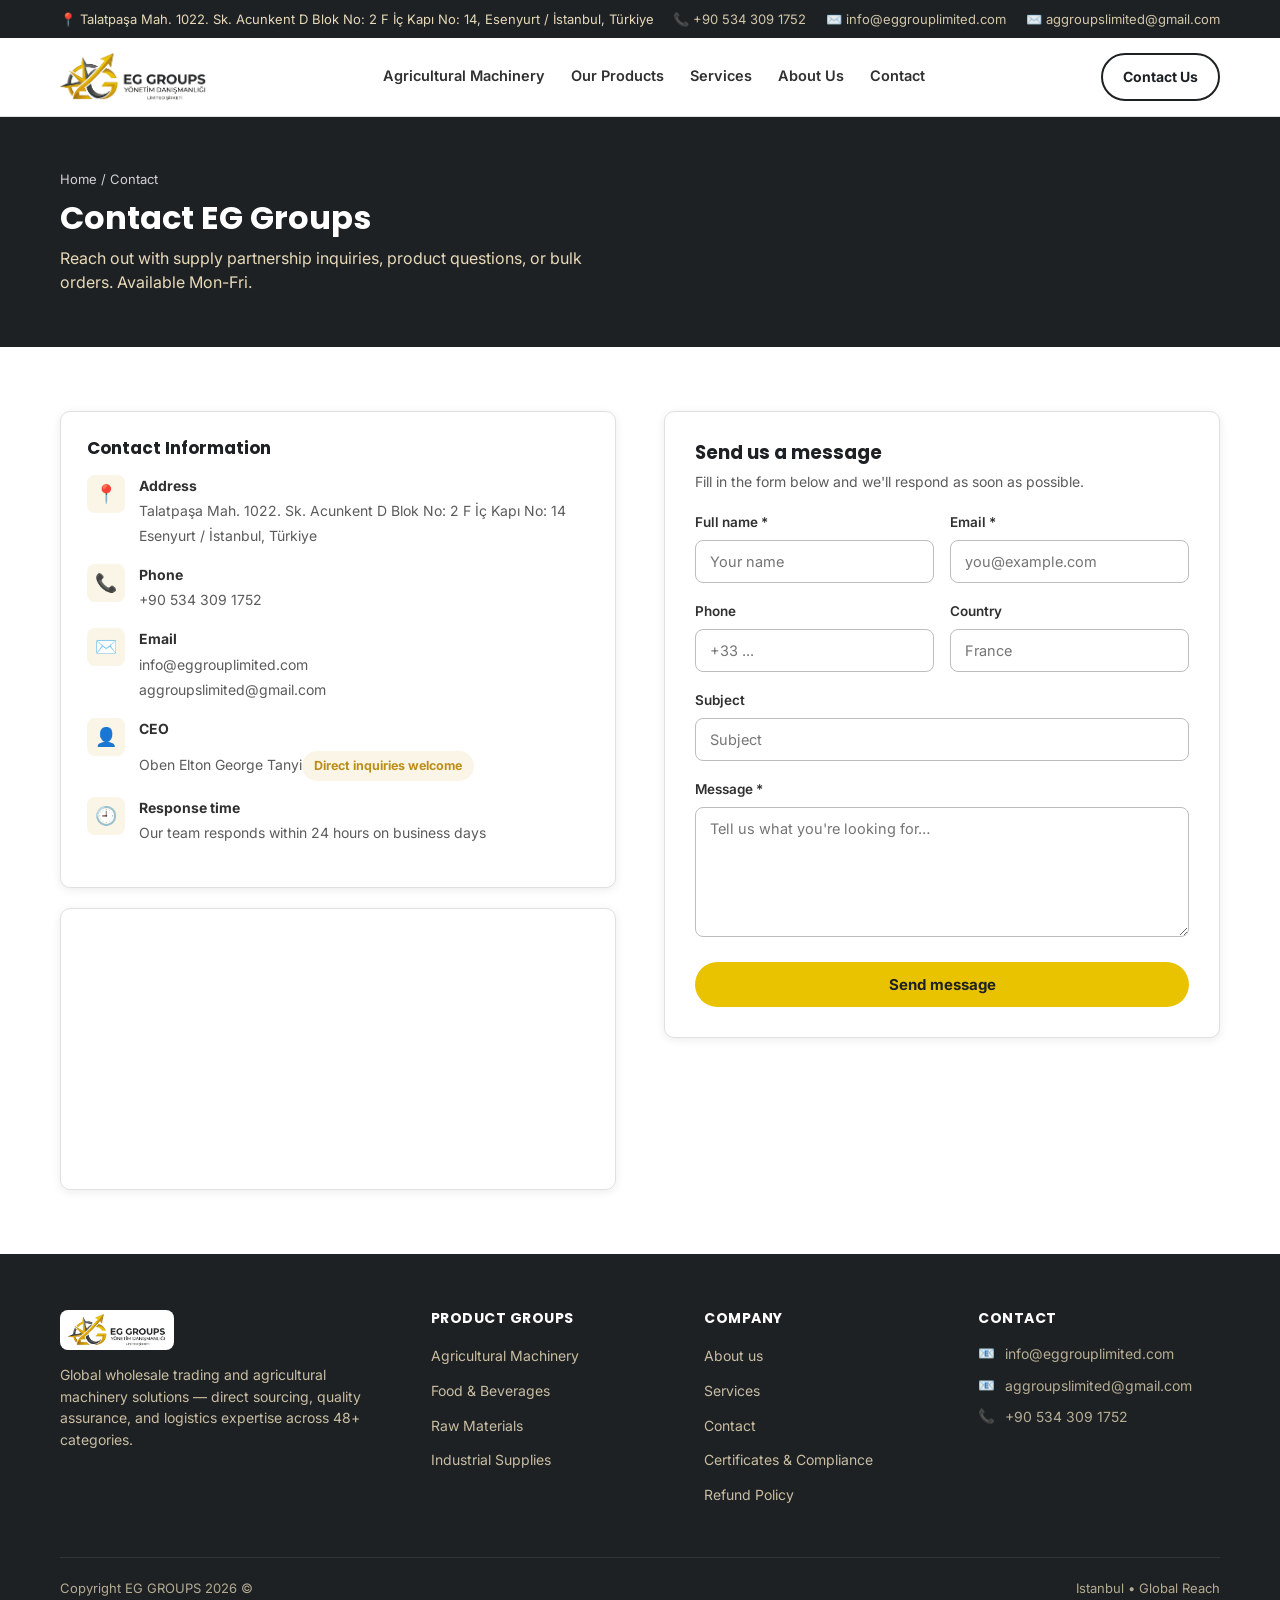
==== contact.html @ a83c2a1d "Initial commit: EG Groups website - Complete static HTML website with 7 pages (home, about, category" ====
<!doctype html>
<html lang="en">
<head>
<meta charset="UTF-8">
<meta name="viewport" content="width=device-width, initial-scale=1.0">
<title>Contact EG Groups | Global Wholesale & Machinery</title>
<meta name="description" content="Contact EG Groups in Istanbul. Wholesale trading, agricultural machinery, food & beverage. Direct inquiries for supply partnerships.">
<link rel="icon" href="data:image/svg+xml,<svg xmlns=%22http://www.w3.org/2000/svg%22 viewBox=%220 0 100 100%22><text y=%22.9em%22 font-size=%2290%22>🚜</text></svg>">
<link rel="stylesheet" href="css/style.css">
</head>
<body>

<div id="site-header"></div>

<div class="page-hero">
  <div class="container">
    <div class="breadcrumb"><a href="index.html">Home</a> / <span>Contact</span></div>
    <h1>Contact EG Groups</h1>
    <p style="color:#e8d9b8;margin-top:8px;max-width:560px">Reach out with supply partnership inquiries, product questions, or bulk orders. Available Mon-Fri.</p>
  </div>
</div>

<section class="section-light">
  <div class="container contact-grid">

    <div>
      <div class="info-card">
        <h3>Contact Information</h3>
        <div class="info-row">
          <div class="icon">📍</div>
          <div><b>Address</b><span>Talatpaşa Mah. 1022. Sk. Acunkent D Blok No: 2 F İç Kapı No: 14<br/>Esenyurt / İstanbul, Türkiye</span></div>
        </div>
        <div class="info-row">
          <div class="icon">📞</div>
          <div><b>Phone</b><span><a href="tel:+905343091752">+90 534 309 1752</a></span></div>
        </div>
        <div class="info-row">
          <div class="icon">✉️</div>
          <div><b>Email</b><span><a href="mailto:info@eggrouplimited.com">info@eggrouplimited.com</a><br><a href="mailto:aggroupslimited@gmail.com">aggroupslimited@gmail.com</a></span></div>
        </div>
        <div class="info-row">
          <div class="icon">👤</div>
          <div><b>CEO</b><span>Oben Elton George Tanyi</span><div class="manager-tag">Direct inquiries welcome</div></div>
        </div>
        <div class="info-row">
          <div class="icon">🕘</div>
          <div><b>Response time</b><span>Our team responds within 24 hours on business days</span></div>
        </div>
      </div>

      <div class="map-embed">
        <iframe loading="lazy" src="https://www.google.com/maps?q=Talatpa%C5%9Fa+Mah.+1022.+Sk.+Acunkent+D+Blok+No:+2+F,+Esenyurt,+Istanbul,+Turkey&output=embed"></iframe>
      </div>
    </div>

    <div class="form-card">
      <div class="form-success" id="formSuccess">✓ Thank you! Your inquiry has been received. Our team will respond within 24 hours.</div>
      <h3 id="formTitle">Send us a message</h3>
      <p id="formSubtitle" style="color:var(--text-light);font-size:14px;margin-top:6px;margin-bottom:20px">Fill in the form below and we'll respond as soon as possible.</p>
      <form id="contactForm">
        <div class="two-col">
          <div class="form-row">
            <label>Full name *</label>
            <input type="text" name="name" required placeholder="Your name">
          </div>
          <div class="form-row">
            <label>Email *</label>
            <input type="email" name="email" required placeholder="you@example.com">
          </div>
        </div>
        <div class="two-col">
          <div class="form-row">
            <label>Phone</label>
            <input type="tel" name="phone" placeholder="+33 ...">
          </div>
          <div class="form-row">
            <label>Country</label>
            <input type="text" name="country" placeholder="France">
          </div>
        </div>
        <div class="form-row">
          <label>Subject</label>
          <input type="text" name="subject" id="subjectInput" placeholder="Subject">
        </div>
        <div class="form-row">
          <label>Message *</label>
          <textarea name="message" id="messageInput" required placeholder="Tell us what you're looking for…"></textarea>
        </div>
        <button type="submit" class="btn btn-primary btn-block">Send message</button>
      </form>
    </div>

  </div>
</section>

<div id="site-footer"></div>

<script src="js/products-data.js"></script>
<script src="js/main.js"></script>
<script>
  const intent = qs("intent");
  const productName = qs("product");

  if (productName) {
    const title = document.getElementById("formTitle");
    const subtitle = document.getElementById("formSubtitle");
    const subjectInput = document.getElementById("subjectInput");
    const messageInput = document.getElementById("messageInput");

    if (intent === "purchase") {
      title.textContent = "Request to purchase: " + productName;
      subtitle.textContent = "Confirm your details and our team will respond within 24 hours.";
      subjectInput.value = "Equipment Inquiry — " + productName;
      messageInput.value = `Hello,\n\nI am interested in the ${productName}. Please provide availability, specifications, and shipping terms to my location.\n\nThank you.`;
    } else {
      title.textContent = "Equipment Question: " + productName;
      subtitle.textContent = "Send your question about this machine directly to our team.";
      subjectInput.value = "Question about " + productName;
      messageInput.value = `Hello,\n\nI have a question about the ${productName}. Could you please provide more information?\n\nThank you.`;
    }
  }

  document.getElementById("contactForm").addEventListener("submit", function (e) {
    e.preventDefault();
    document.getElementById("formSuccess").style.display = "block";
    document.getElementById("formSuccess").scrollIntoView({ behavior: "smooth", block: "center" });
    this.reset();
  });
</script>
</body>
</html>
---- css/style.css ----
/* HARD — Used Agricultural Equipment
   Design system: dark green header/footer, lime-green CTA, light content sections */

@import url('https://fonts.googleapis.com/css2?family=Poppins:wght@500;600;700;800&family=Inter:wght@400;500;600;700&display=swap');

:root{
  --green-dark:#1d2124;
  --green-dark-2:#bc8f1a;
  --green-teal:#bc8f1a;
  --lime:#e9c200;
  --lime-hover:#bc8f1a;
  --text:#303030;
  --text-light:#5b5b5b;
  --border:#e0e0e0;
  --border-dark:#bdbdbd;
  --bg:#fafafa;
  --white:#ffffff;
  --red:#d32f2f;
  --radius:10px;
  --shadow:0 2px 10px rgba(0,0,0,.08);
  --shadow-hover:0 8px 24px rgba(0,0,0,.14);
  --maxw:1200px;
  --font-head:'Poppins',sans-serif;
  --font-body:'Inter',-apple-system,BlinkMacSystemFont,'Segoe UI',Roboto,Arial,sans-serif;
}

*{box-sizing:border-box;margin:0;padding:0}
html{scroll-behavior:smooth}
body{
  font-family:var(--font-body);
  color:var(--text);
  background:var(--bg);
  line-height:1.55;
  font-size:16px;
}
img{max-width:100%;display:block}
a{color:inherit;text-decoration:none}
ul{list-style:none}
button{font-family:inherit;cursor:pointer;border:none;background:none}
h1,h2,h3,h4,h5,h6{font-family:var(--font-head);font-weight:700;line-height:1.2;color:var(--green-dark)}
.container{max-width:var(--maxw);margin:0 auto;padding:0 20px}
section{padding:64px 0}
@media(max-width:720px){section{padding:40px 0}}

/* ---------- Buttons ---------- */
.btn{
  display:inline-flex;align-items:center;justify-content:center;gap:8px;
  padding:13px 26px;border-radius:999px;font-weight:700;font-size:15px;
  transition:all .18s ease;white-space:nowrap;
}
.btn-primary{background:var(--lime);color:#1d2124}
.btn-primary:hover{background:var(--lime-hover);transform:translateY(-1px)}
.btn-outline{background:transparent;border:2px solid var(--green-dark);color:var(--green-dark)}
.btn-outline:hover{background:var(--green-dark);color:#fff}
.btn-outline-light{background:transparent;border:2px solid rgba(255,255,255,.7);color:#fff}
.btn-outline-light:hover{background:#fff;color:var(--green-dark)}
.btn-block{width:100%}
.btn-sm{padding:9px 18px;font-size:13px}

/* ---------- Top utility bar ---------- */
.topbar{background:var(--green-dark);color:#e8d9b8;font-size:13px}
.topbar .container{display:flex;justify-content:space-between;align-items:center;height:38px}
.topbar a{opacity:.9}
.topbar a:hover{opacity:1;text-decoration:underline}
.topbar-left{display:flex;gap:20px;align-items:center}
.topbar-left span{display:flex;align-items:center;gap:6px}

/* ---------- Header ---------- */
header.site-header{
  background:#fff;border-bottom:1px solid var(--border);position:sticky;top:0;z-index:100;
}
.header-inner{display:flex;align-items:center;justify-content:space-between;height:78px;gap:24px}
.logo{
  font-family:var(--font-head);font-weight:800;font-size:28px;letter-spacing:1px;
  color:var(--green-dark);display:flex;align-items:baseline;gap:4px;
}
.logo span{color:var(--lime-hover)}
.logo small{font-family:var(--font-body);font-weight:500;font-size:11px;letter-spacing:1.5px;text-transform:uppercase;color:var(--text-light);display:block;margin-top:-2px}
nav.main-nav{display:flex;gap:26px;align-items:center;flex:1;justify-content:center}
nav.main-nav a{font-weight:600;font-size:14.5px;color:var(--text);padding:8px 0;border-bottom:2px solid transparent;white-space:nowrap}
nav.main-nav a:hover{color:var(--green-dark-2);border-bottom-color:var(--lime)}
.header-actions{display:flex;align-items:center;gap:14px}
.header-actions .btn{padding:11px 20px;font-size:14px}
.nav-toggle{display:none;background:none;border:none;font-size:26px;color:var(--green-dark)}

@media(max-width:1024px){
  nav.main-nav{display:none}
  .nav-toggle{display:block}
}

/* ---------- Promo banner ---------- */
.promo-banner{background:var(--lime);color:#1d2124;text-align:center;font-weight:600;font-size:14px;padding:10px 16px}

/* ---------- Hero / search cover ---------- */
.hero{
  position:relative;color:#fff;padding:90px 0 70px;
  background:linear-gradient(180deg,rgba(29,33,36,.55),rgba(29,33,36,.75)),
    url('https://ik.imagekit.io/efarm/website/sprayer_ca1b9360a9.jpg') center/cover no-repeat;
}

/* ---------- Hero slider ---------- */
.hero-slider-section{overflow:hidden}
.hero-slider{position:relative;width:100%;height:100%;display:flex}
.hero-slide{width:100%;height:100%;flex-shrink:0;display:flex;align-items:center;opacity:0;transition:opacity .5s ease;position:absolute;top:0;left:0;width:100%;height:100%;background-size:cover;background-position:center}
.hero-slide.active{opacity:1;position:relative}
.hero-slider-arrow{
  position:absolute;top:50%;transform:translateY(-50%);z-index:10;
  background:rgba(233,194,0,.8);color:#1d2124;border:none;cursor:pointer;
  width:48px;height:48px;border-radius:50%;font-size:24px;font-weight:bold;
  transition:background .2s ease;display:flex;align-items:center;justify-content:center;
}
.hero-slider-arrow:hover{background:rgba(233,194,0,1)}
.hero-slider-arrow-left{left:20px}
.hero-slider-arrow-right{right:20px}
.hero-slider-dots{position:absolute;bottom:20px;left:50%;transform:translateX(-50%);z-index:10;display:flex;gap:10px}
.hero-slider-dot{width:12px;height:12px;border-radius:50%;background:rgba(255,255,255,.5);cursor:pointer;transition:background .2s ease}
.hero-slider-dot.active{background:#e9c200}
@media(max-width:600px){.hero-slider-arrow{width:40px;height:40px;font-size:18px}.hero-slider-arrow-left{left:10px}.hero-slider-arrow-right{right:10px}.hero-slider-dots{bottom:10px;gap:6px}.hero-slider-dot{width:10px;height:10px}}
.hero h1{color:#fff;font-size:44px;max-width:780px;margin-bottom:14px}
.hero p.lead{font-size:18px;color:#fef5d9;max-width:640px;margin-bottom:32px}
.search-box{
  background:#fff;border-radius:var(--radius);padding:8px;display:flex;gap:8px;
  max-width:680px;box-shadow:var(--shadow-hover);
}
.search-box input{
  flex:1;border:none;outline:none;padding:14px 16px;font-size:15px;color:var(--text);border-radius:8px;
}
.search-box button{
  background:var(--lime);color:#1d2124;font-weight:700;padding:0 26px;border-radius:8px;font-size:15px;
}
.search-box button:hover{background:var(--lime-hover)}
.trust-row{display:flex;flex-wrap:wrap;gap:28px;margin-top:34px}
.trust-row .item{display:flex;align-items:center;gap:10px;font-size:14px;font-weight:600;color:#fef5d9}
.trust-row .item .dot{width:8px;height:8px;border-radius:50%;background:var(--lime)}

/* ---------- Section headings ---------- */
.section-head{display:flex;justify-content:space-between;align-items:flex-end;margin-bottom:30px;gap:20px;flex-wrap:wrap}
.section-head h2{font-size:28px}
.section-head p{color:var(--text-light);margin-top:6px;font-size:15px}
.section-eyebrow{color:var(--green-dark-2);font-weight:700;font-size:13px;letter-spacing:1px;text-transform:uppercase;margin-bottom:8px;display:block}

/* ---------- Carousel row ---------- */
.card-row{display:flex;gap:20px;overflow-x:auto;padding-bottom:10px;scroll-snap-type:x proximity}
.card-row::-webkit-scrollbar{height:8px}
.card-row::-webkit-scrollbar-thumb{background:var(--border-dark);border-radius:8px}
.card-row .product-card{min-width:270px;scroll-snap-align:start}

.grid{display:grid;grid-template-columns:repeat(auto-fill,minmax(270px,1fr));gap:22px}

/* ---------- Product card ---------- */
.product-card{
  background:#fff;border:1px solid var(--border);border-radius:var(--radius);overflow:hidden;
  transition:box-shadow .2s ease,transform .2s ease;display:flex;flex-direction:column;
}
.product-card:hover{box-shadow:var(--shadow-hover);transform:translateY(-3px)}
.product-card .img-wrap{position:relative;aspect-ratio:4/3;overflow:hidden;background:#eee}
.product-card .img-wrap img{width:100%;height:100%;object-fit:cover}
.product-card .badge{
  position:absolute;top:10px;left:10px;background:var(--red);color:#fff;font-size:11px;
  font-weight:700;padding:4px 10px;border-radius:6px;text-transform:uppercase;letter-spacing:.5px;
}
.product-card .body{padding:16px;display:flex;flex-direction:column;gap:10px;flex:1}
.product-card h3{font-size:16px;color:var(--text)}
.product-card .specs{display:flex;flex-wrap:wrap;gap:10px;font-size:12.5px;color:var(--text-light)}
.product-card .specs b{color:var(--text);font-weight:600}
.product-card .price{font-family:var(--font-head);font-weight:700;font-size:20px;color:var(--green-dark)}
.product-card .price small{font-family:var(--font-body);font-weight:500;font-size:12px;color:var(--text-light)}
.product-card .country{font-size:12.5px;color:var(--text-light);display:flex;align-items:center;gap:5px}
.product-card .actions{display:flex;gap:8px;margin-top:auto;padding-top:6px}
.product-card .actions .btn{flex:1;padding:10px 12px;font-size:13px}

.see-all-wrap{text-align:center;margin-top:28px}

/* ---------- Categories grid ---------- */
.cat-grid{display:grid;grid-template-columns:repeat(6,1fr);gap:16px}
@media(max-width:900px){.cat-grid{grid-template-columns:repeat(3,1fr)}}
@media(max-width:520px){.cat-grid{grid-template-columns:repeat(2,1fr)}}
.cat-tile{
  position:relative;border-radius:var(--radius);overflow:hidden;aspect-ratio:1/1;
  box-shadow:var(--shadow);
}
.cat-tile img{width:100%;height:100%;object-fit:cover;transition:transform .3s ease}
.cat-tile:hover img{transform:scale(1.06)}
.cat-tile .overlay{
  position:absolute;inset:0;background:linear-gradient(180deg,rgba(7,51,40,0) 40%,rgba(7,51,40,.85));
  display:flex;align-items:flex-end;padding:14px;
}
.cat-tile span{color:#fff;font-weight:700;font-size:14.5px}

/* ---------- Brand strip ---------- */
.brand-carousel{
  overflow:hidden;position:relative;width:100%;
  -webkit-mask-image:linear-gradient(90deg,transparent,#000 6%,#000 94%,transparent);
  mask-image:linear-gradient(90deg,transparent,#000 6%,#000 94%,transparent);
}
.brand-track{
  display:flex;align-items:center;gap:70px;width:max-content;
  animation:brandScroll 28s linear infinite;
}
.brand-carousel:hover .brand-track{animation-play-state:paused}
.brand-track img{height:100px;object-fit:contain;filter:grayscale(1);opacity:.75;transition:.2s;flex:0 0 auto}
.brand-track img:hover{filter:none;opacity:1}
@keyframes brandScroll{
  from{transform:translateX(0)}
  to{transform:translateX(-50%)}
}
@media(max-width:600px){.brand-track img{height:72px}.brand-track{gap:44px}}
.brand-strip img:hover{filter:none;opacity:1}

/* ---------- Split text/image ---------- */
.split{display:grid;grid-template-columns:1fr 1fr;gap:56px;align-items:center}
@media(max-width:860px){.split{grid-template-columns:1fr;gap:28px}}
.split img{border-radius:var(--radius);box-shadow:var(--shadow)}
.split h2{font-size:30px;margin-bottom:18px}
.split p{color:var(--text-light);margin-bottom:24px}
.split strong{color:var(--green-dark)}

/* ---------- Numbered features ---------- */
.features3{display:grid;grid-template-columns:repeat(3,1fr);gap:36px;text-align:center}
@media(max-width:860px){.features3{grid-template-columns:1fr}}
.feature-num{
  width:44px;height:44px;border-radius:50%;background:var(--lime);color:#1d2124;font-weight:800;
  display:flex;align-items:center;justify-content:center;margin:0 auto 16px;font-family:var(--font-head);
}
.features3 h6{font-size:16px;margin-bottom:8px}
.features3 p{color:var(--text-light);font-size:14.5px}

/* ---------- Section variants ---------- */
.section-dark{background:var(--green-dark);color:#fef5d9}
.section-dark h2,.section-dark .section-eyebrow{color:#fff}
.section-light{background:#fff}
.section-tint{background:#faf5e6}

/* ---------- Testimonials ---------- */
.testi-grid{display:grid;grid-template-columns:repeat(3,1fr);gap:22px}
@media(max-width:900px){.testi-grid{grid-template-columns:1fr}}
.testi-card{background:#fff;border:1px solid var(--border);border-radius:var(--radius);padding:24px;box-shadow:var(--shadow)}
.testi-card .stars{color:#f5a623;letter-spacing:2px;margin-bottom:12px;font-size:15px}
.testi-card p.quote{font-size:14.5px;color:var(--text);margin-bottom:16px;font-style:italic}
.testi-card .who{display:flex;align-items:center;gap:12px}
.testi-card .avatar{width:42px;height:42px;border-radius:50%;background:var(--green-dark-2);color:#fff;display:flex;align-items:center;justify-content:center;font-weight:700;font-size:15px}
.testi-card .who div b{display:block;font-size:14px}
.testi-card .who div span{font-size:12.5px;color:var(--text-light)}

/* ---------- Team ---------- */
.team-grid{display:grid;grid-template-columns:repeat(3,1fr);gap:24px}
@media(max-width:860px){.team-grid{grid-template-columns:1fr}}
.team-card{background:#fff;border:1px solid var(--border);border-radius:var(--radius);padding:24px;text-align:center}
.team-card .avatar{
  width:76px;height:76px;border-radius:50%;background:var(--lime);margin:0 auto 14px;
  display:flex;align-items:center;justify-content:center;font-weight:800;font-size:26px;color:#1d2124;
}
.team-card h4{font-size:16px;margin-bottom:4px}
.team-card .role{color:var(--green-dark-2);font-weight:600;font-size:13px;margin-bottom:10px}
.team-card p{color:var(--text-light);font-size:13.5px}

/* ---------- Footer ---------- */
footer.site-footer{background:var(--green-dark);color:#e8d9b8;padding-top:56px}
.footer-grid{display:grid;grid-template-columns:1.4fr 1fr 1fr 1fr;gap:32px;padding-bottom:40px}
@media(max-width:860px){.footer-grid{grid-template-columns:1fr 1fr}}
@media(max-width:520px){.footer-grid{grid-template-columns:1fr}}
.footer-grid h5{color:#fff;font-size:14px;letter-spacing:.5px;text-transform:uppercase;margin-bottom:16px}
.footer-grid ul li{margin-bottom:10px}
.footer-grid a{font-size:14px;opacity:.85}
.footer-grid a:hover{opacity:1;text-decoration:underline}
.footer-about p{font-size:14px;opacity:.85;margin-bottom:16px;max-width:320px}
.footer-contact li{display:flex;gap:10px;font-size:13.5px;opacity:.9;margin-bottom:12px;align-items:flex-start}
.social-row{display:flex;gap:12px;margin-top:16px}
.social-row a{
  width:36px;height:36px;border-radius:50%;background:rgba(255,255,255,.1);
  display:flex;align-items:center;justify-content:center;
}
.social-row img{width:16px;height:16px;filter:brightness(0) invert(1)}
.social-row a:hover{background:var(--lime)}
.footer-bottom{border-top:1px solid rgba(255,255,255,.12);padding:20px 0;display:flex;justify-content:space-between;flex-wrap:wrap;gap:10px;font-size:13px;opacity:.75}

/* ---------- Page hero (inner pages) ---------- */
.page-hero{
  background:var(--green-dark);color:#fff;padding:52px 0;
}
.page-hero h1{color:#fff;font-size:32px}
.breadcrumb{font-size:13px;opacity:.8;margin-bottom:10px}
.breadcrumb a:hover{text-decoration:underline}

/* ---------- Listing page layout ---------- */
.listing-layout{display:grid;grid-template-columns:260px 1fr;gap:32px;align-items:flex-start}
@media(max-width:900px){.listing-layout{grid-template-columns:1fr}}
.filters{background:#fff;border:1px solid var(--border);border-radius:var(--radius);padding:20px;position:sticky;top:98px}
.filters h4{font-size:15px;margin-bottom:14px}
.filter-group{margin-bottom:20px}
.filter-group h5{font-size:12.5px;text-transform:uppercase;letter-spacing:.5px;color:var(--text-light);margin-bottom:10px}
.filter-group label{display:flex;align-items:center;gap:8px;font-size:14px;margin-bottom:8px;cursor:pointer}
.listing-toolbar{display:flex;justify-content:space-between;align-items:center;margin-bottom:20px;flex-wrap:wrap;gap:10px}
.listing-toolbar select{padding:9px 12px;border:1px solid var(--border-dark);border-radius:8px;font-size:14px}
.pagination{display:flex;justify-content:center;gap:8px;margin-top:36px}
.pagination button{width:38px;height:38px;border-radius:8px;border:1px solid var(--border-dark);font-weight:600}
.pagination button.active{background:var(--green-dark);color:#fff;border-color:var(--green-dark)}
.pagination button:hover:not(.active){background:#f0f0f0}

/* ---------- Product detail ---------- */
.detail-grid{display:grid;grid-template-columns:1.3fr 1fr;gap:40px;align-items:flex-start}
@media(max-width:900px){.detail-grid{grid-template-columns:1fr}}
.detail-gallery img{border-radius:var(--radius);width:100%;aspect-ratio:4/3;object-fit:cover;box-shadow:var(--shadow)}
.detail-thumbs{display:flex;gap:10px;margin-top:10px}
.detail-thumbs img{width:76px;height:56px;object-fit:cover;border-radius:6px;opacity:.65;cursor:pointer;border:2px solid transparent}
.detail-thumbs img:hover,.detail-thumbs img.active{opacity:1;border-color:var(--lime)}
.detail-info h1{font-size:26px;margin-bottom:8px}
.detail-info .price-box{font-family:var(--font-head);font-size:32px;color:var(--green-dark);font-weight:800;margin:14px 0 4px}
.detail-info .price-box small{font-family:var(--font-body);font-size:13px;color:var(--text-light);font-weight:500}
.detail-specs{display:grid;grid-template-columns:1fr 1fr;gap:14px;background:#fff;border:1px solid var(--border);border-radius:var(--radius);padding:20px;margin:20px 0}
.detail-specs .spec{display:flex;flex-direction:column}
.detail-specs .spec span{font-size:12px;color:var(--text-light);text-transform:uppercase;letter-spacing:.4px}
.detail-specs .spec b{font-size:15px;margin-top:2px}
.detail-actions{display:flex;flex-direction:column;gap:10px;margin-top:20px}
.detail-actions .btn{width:100%;padding:16px;font-size:15.5px}
.seller-box{background:#fff;border:1px solid var(--border);border-radius:var(--radius);padding:18px;margin-top:20px;display:flex;gap:14px;align-items:center}
.seller-box .avatar{width:48px;height:48px;border-radius:50%;background:var(--green-dark);color:#fff;display:flex;align-items:center;justify-content:center;font-weight:700}
.trust-icons-mini{display:flex;flex-wrap:wrap;gap:12px;margin-top:18px}
.trust-icons-mini span{font-size:12.5px;background:#faf5e6;color:var(--green-dark-2);font-weight:600;padding:7px 12px;border-radius:999px}
.purchase-banner{background:#fef9e6;border:1px solid var(--lime);color:#3a3020;padding:14px 18px;border-radius:var(--radius);font-size:14.5px;font-weight:600;margin-bottom:20px}
.detail-desc{margin-top:36px}
.detail-desc h3{margin-bottom:14px}
.detail-desc p{color:var(--text-light);margin-bottom:12px}

/* ---------- Contact page ---------- */
.contact-grid{display:grid;grid-template-columns:1fr 1fr;gap:48px;align-items:flex-start}
@media(max-width:860px){.contact-grid{grid-template-columns:1fr}}
.info-card{background:#fff;border:1px solid var(--border);border-radius:var(--radius);padding:26px;margin-bottom:20px;box-shadow:var(--shadow)}
.info-card h3{font-size:17px;margin-bottom:16px}
.info-row{display:flex;gap:14px;margin-bottom:16px;align-items:flex-start}
.info-row .icon{
  width:38px;height:38px;border-radius:8px;background:#faf5e6;color:var(--green-dark-2);
  display:flex;align-items:center;justify-content:center;flex-shrink:0;font-size:18px;
}
.info-row b{display:block;font-size:14px;margin-bottom:2px}
.info-row span,.info-row a{font-size:14px;color:var(--text-light)}
.manager-tag{display:inline-block;background:#faf5e6;color:var(--green-dark-2);font-weight:700;font-size:12.5px;padding:5px 12px;border-radius:999px;margin-top:10px}
.form-card{background:#fff;border:1px solid var(--border);border-radius:var(--radius);padding:30px;box-shadow:var(--shadow)}
.form-row{margin-bottom:18px}
.form-row label{display:block;font-size:13.5px;font-weight:600;margin-bottom:7px}
.form-row input,.form-row textarea,.form-row select{
  width:100%;padding:12px 14px;border:1px solid var(--border-dark);border-radius:8px;font-size:14.5px;font-family:inherit;
}
.form-row input:focus,.form-row textarea:focus{outline:2px solid var(--lime);border-color:var(--lime)}
.form-row textarea{min-height:130px;resize:vertical}
.two-col{display:grid;grid-template-columns:1fr 1fr;gap:16px}
@media(max-width:520px){.two-col{grid-template-columns:1fr}}
.map-embed{border-radius:var(--radius);overflow:hidden;box-shadow:var(--shadow);margin-top:20px;border:1px solid var(--border)}
.map-embed iframe{width:100%;height:280px;border:0;display:block}
.form-success{background:#fef9e6;border:1px solid var(--lime);color:#3a3020;padding:14px 18px;border-radius:var(--radius);font-weight:600;margin-bottom:18px;display:none}

/* ---------- About page ---------- */
.stats-row{display:grid;grid-template-columns:repeat(4,1fr);gap:20px;text-align:center;margin-top:20px}
@media(max-width:720px){.stats-row{grid-template-columns:repeat(2,1fr)}}
.stat b{display:block;font-family:var(--font-head);font-size:34px;color:var(--green-dark)}
.stat span{font-size:13.5px;color:var(--text-light)}

/* ---------- misc ---------- */
.empty-state{text-align:center;padding:60px 20px;color:var(--text-light)}
.tag-pill{display:inline-block;background:#faf5e6;color:var(--green-dark-2);font-size:12px;font-weight:700;padding:4px 10px;border-radius:999px;margin-right:6px}
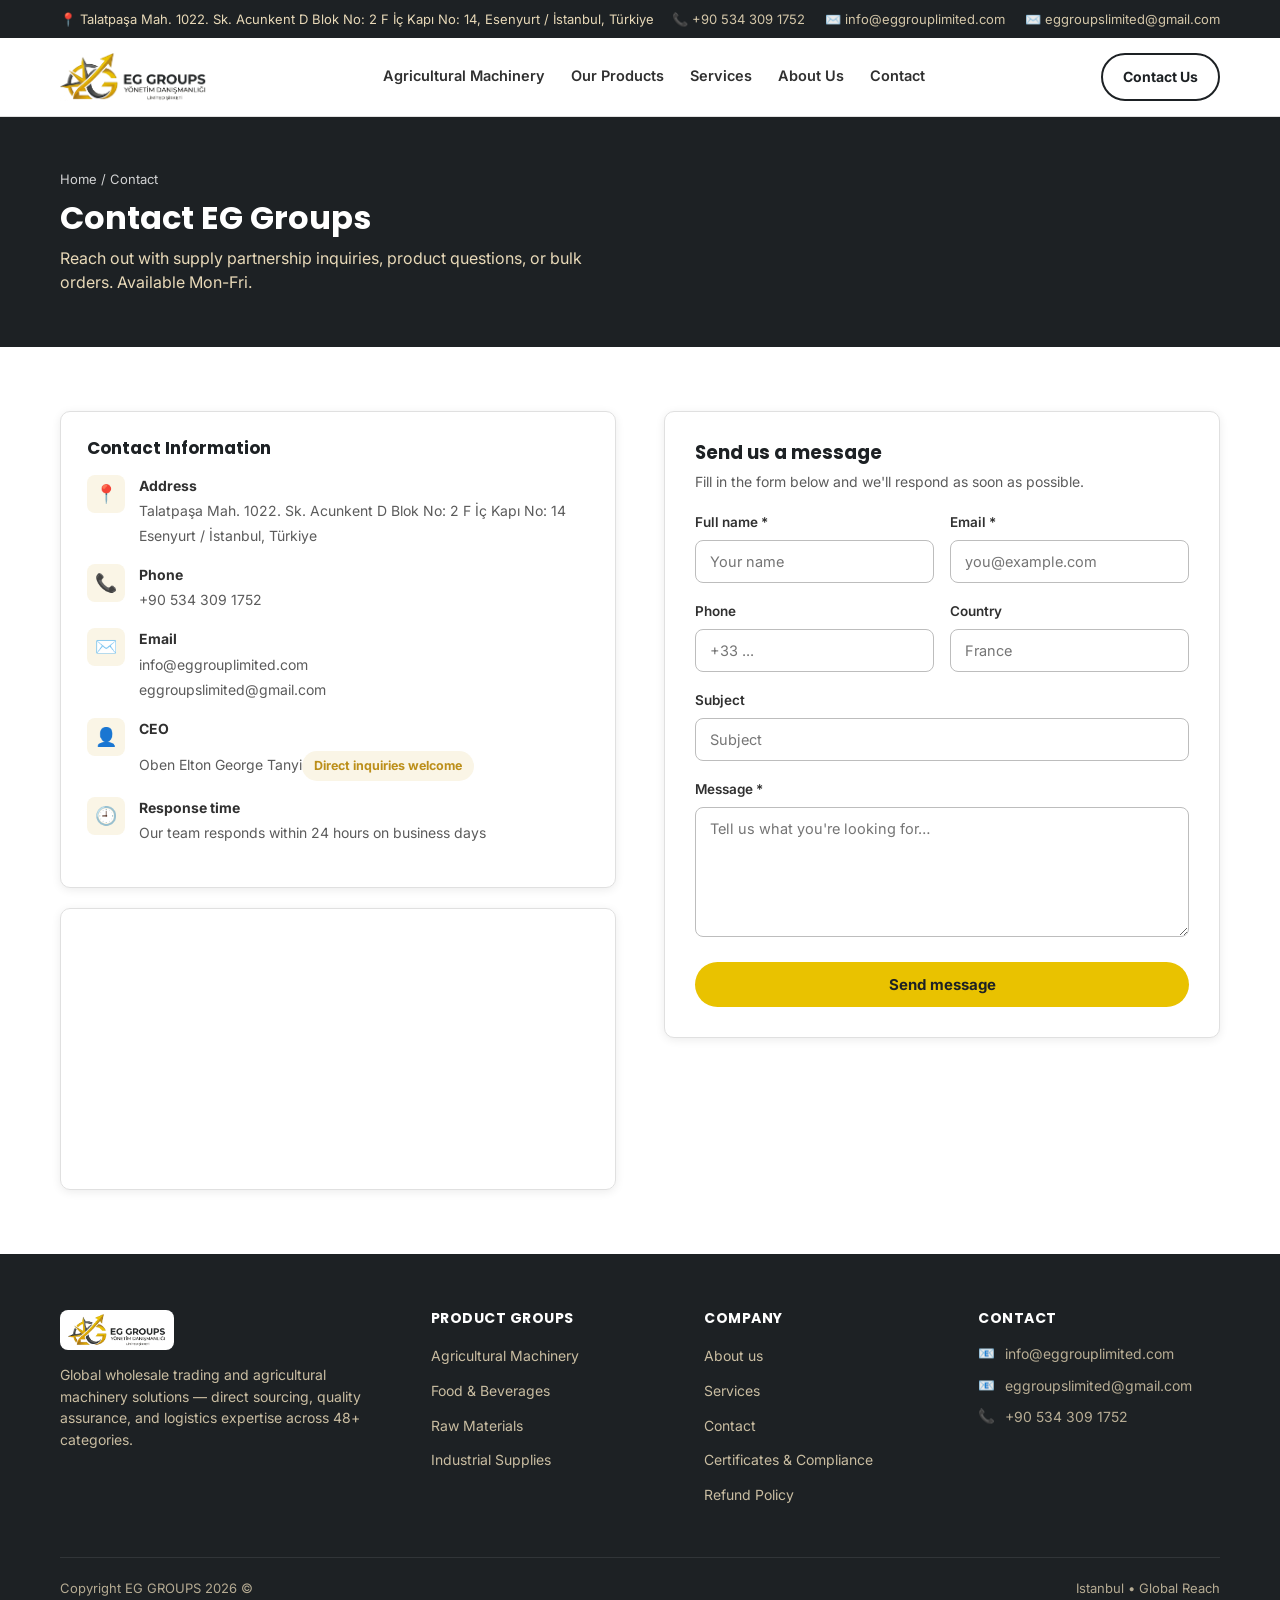
==== commit cdca69a2: "Update Gmail email address to eggroupslimited@gmail.com - Update primary alternate email from aggrou" ====
--- a/contact.html
+++ b/contact.html
@@ -36,7 +36,7 @@
         </div>
         <div class="info-row">
           <div class="icon">✉️</div>
-          <div><b>Email</b><span><a href="mailto:info@eggrouplimited.com">info@eggrouplimited.com</a><br><a href="mailto:aggroupslimited@gmail.com">aggroupslimited@gmail.com</a></span></div>
+          <div><b>Email</b><span><a href="mailto:info@eggrouplimited.com">info@eggrouplimited.com</a><br><a href="mailto:eggroupslimited@gmail.com">eggroupslimited@gmail.com</a></span></div>
         </div>
         <div class="info-row">
           <div class="icon">👤</div>
@@ -57,7 +57,7 @@
       <div class="form-success" id="formSuccess">✓ Thank you! Your inquiry has been received. Our team will respond within 24 hours.</div>
       <h3 id="formTitle">Send us a message</h3>
       <p id="formSubtitle" style="color:var(--text-light);font-size:14px;margin-top:6px;margin-bottom:20px">Fill in the form below and we'll respond as soon as possible.</p>
-      <form id="contactForm">
+      <form id="contactForm" name="contact" method="POST" netlify>
         <div class="two-col">
           <div class="form-row">
             <label>Full name *</label>
--- a/css/style.css
+++ b/css/style.css
@@ -56,6 +56,9 @@
 .btn-outline-light:hover{background:#fff;color:var(--green-dark)}
 .btn-block{width:100%}
 .btn-sm{padding:9px 18px;font-size:13px}
+
+/* ---------- Site Header Container ---------- */
+#site-header{position:sticky;top:0;z-index:100;}
 
 /* ---------- Top utility bar ---------- */
 .topbar{background:var(--green-dark);color:#e8d9b8;font-size:13px}
